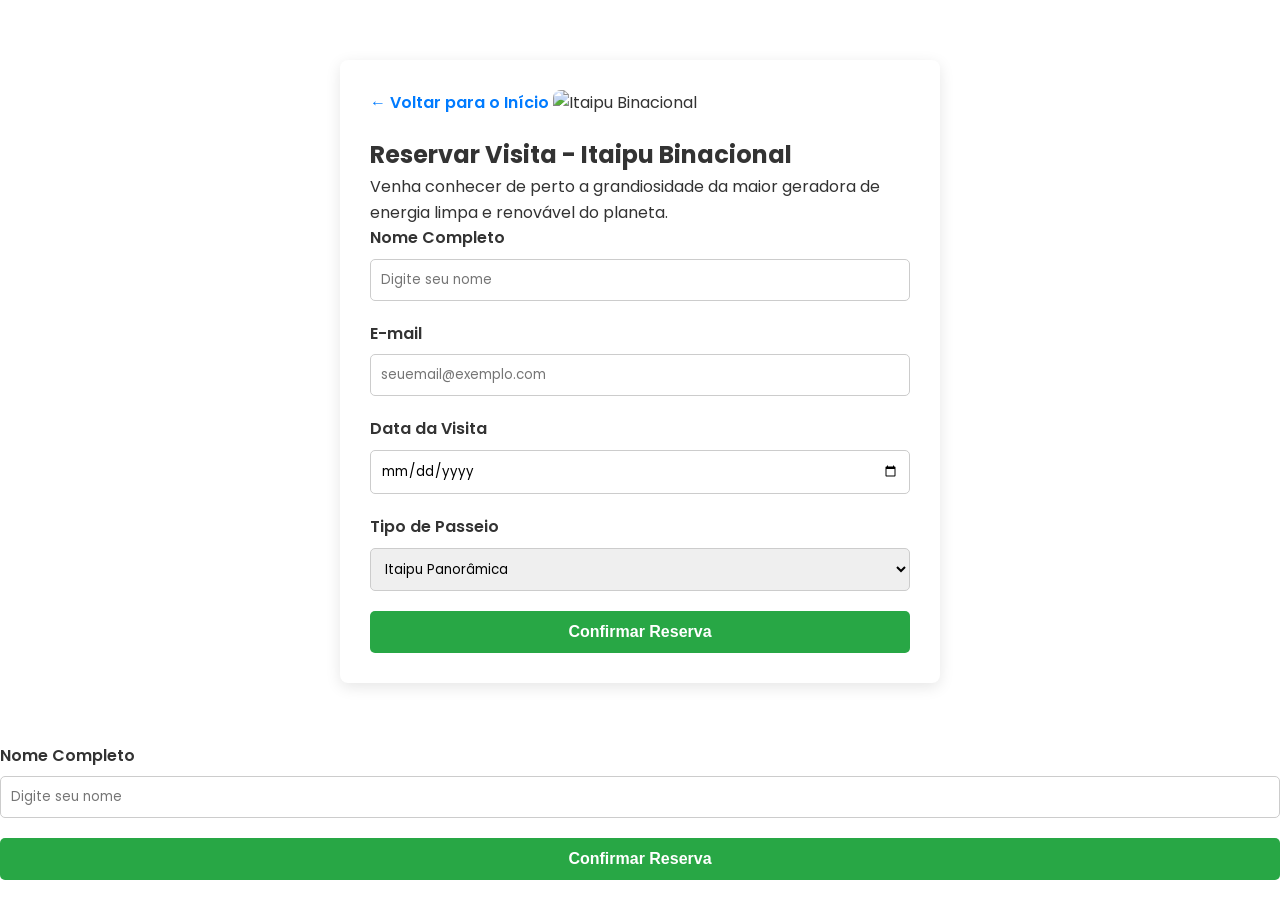
==== reserva-itaipu.html @ 5ce43c3a "Add files via upload" ====
<!DOCTYPE html>
<html lang="pt-br">
<head>
    <meta charset="UTF-8">
    <meta name="viewport" content="width=device-width, initial-scale=1.0">
    <title>Reserva - Itaipu Binacional</title>
    <link rel="stylesheet" href="style.css">
    <link href="https://fonts.googleapis.com/css2?family=Poppins:wght@300;400;600&display=swap" rel="stylesheet">
    <style>
        /* Reutilizando os mesmos estilos internos para manter a consistência */
        .booking-container {
            max-width: 600px;
            margin: 60px auto;
            padding: 30px;
            background: #fff;
            border-radius: 8px;
            box-shadow: 0 4px 15px rgba(0,0,0,0.1);
            font-family: 'Poppins', sans-serif;
        }
        .booking-banner {
            width: 100%;
            height: 250px;
            object-fit: cover;
            border-radius: 8px;
            margin-bottom: 20px;
        }
        .form-group {
            margin-bottom: 20px;
        }
        .form-group label {
            display: block;
            font-weight: 600;
            margin-bottom: 8px;
            color: #333;
        }
        .form-group input, .form-group select {
            width: 100%;
            padding: 10px;
            border: 1px solid #ccc;
            border-radius: 5px;
            font-family: 'Poppins', sans-serif;
            box-sizing: border-box;
        }
        .btn-submit {
            display: inline-block;
            width: 100%;
            padding: 12px;
            background-color: #28a745;
            color: white;
            border: none;
            border-radius: 5px;
            font-weight: 600;
            font-size: 16px;
            cursor: pointer;
            transition: background 0.3s;
        }
        .btn-submit:hover {
            background-color: #218838;
        }
        .back-link {
            display: inline-block;
            margin-bottom: 20px;
            color: #007BFF;
            text-decoration: none;
            font-weight: 600;
        }
    </style>
</head>
<body>

    <div class="booking-container">
        <a href="index.html" class="back-link">&larr; Voltar para o Início</a>
        
        <img src="https://admin.cnnbrasil.com.br/wp-content/uploads/sites/12/2026/03/Itaipu-foto-Caio-Coronel.jpg?w=1200&h=900&crop=0" alt="Itaipu Binacional" class="booking-banner">
        
        <h2>Reservar Visita - Itaipu Binacional</h2>
        <p>Venha conhecer de perto a grandiosidade da maior geradora de energia limpa e renovável do planeta.</p>
        
        <form action="sucesso.html" method="POST">
            <div class="form-group">
                <label for="name">Nome Completo</label>
                <input type="text" id="name" required placeholder="Digite seu nome">
            </div>
            
            <div class="form-group">
                <label for="email">E-mail</label>
                <input type="email" id="email" required placeholder="seuemail@exemplo.com">
            </div>
            
            <div class="form-group">
                <label for="date">Data da Visita</label>
                <input type="date" id="date" required>
            </div>
            
            <div class="form-group">
                <label for="tour-type">Tipo de Passeio</label>
                <select id="tour-type" required>
                    <option value="panorâmica">Itaipu Panorâmica</option>
                    <option value="especial">Itaipu Especial (Interna)</option>
                    <option value="iluminacao">Itaipu Iluminada (Noturno)</option>
                </select>
            </div>
            
            <button type="submit" class="btn-submit">Confirmar Reserva</button>
        </form>
    </div>
    <form action="sucesso.html" method="GET">
        <div class="form-group">
            <label for="name">Nome Completo</label>
            <input type="text" id="name" name="nome" required placeholder="Digite seu nome">
        </div>
        
        <input type="hidden" name="destino" value="Itaipu Binacional">
        
        <button type="submit" class="btn-submit">Confirmar Reserva</button>
    </form>
</body>
</html>
---- style.css ----
* {
    margin: 0;
    padding: 0;
    box-sizing: border-box;
}

body {
    font-family: 'Poppins', sans-serif;
    line-height: 1.6;
    color: #333;
    scroll-behavior: smooth;
}

.navbar {
    display: flex;
    justify-content: space-between;
    align-items: center;
    padding: 1.5rem 10%;
    background: #daeae4;
    box-shadow: 0 2px 10px rgba(0,0,0,0.1);
    position: fixed;
    width: 100%;
    z-index: 1000;
}

.logo {
    font-size: 1.5rem;
    font-weight: 600;
    color: #2c3e50;
}

.logo span { color: #05ea09aa; }

.nav-links {
    display: flex;
    list-style: none;
    align-items: center;
}

.nav-links li { margin-left: 2rem; }

.nav-links a {
    text-decoration: none;
    color: #53a48b;
    transition: 0.3s;
}

.nav-links a:hover { color: #546bed; }

.btn-contato {
    background: #048732e4;
    color: #011607 !important;
    padding: 0.6rem 1.2rem;
    border-radius: 25px;
}

.hero {
    height: 100vh;
    background: linear-gradient(rgba(0,0,0,0.5), rgba(0,0,0,0.5)), 
                url('https://wonderparkfoz.com.br/wp-content/uploads/2025/08/cidade-de-foz-do-iguacu.webp') no-repeat center center/cover;
    display: flex;
    align-items: center;
    justify-content: center;
    text-align: center;
    color: #9df7b5;
}

.hero-content h1 {
    font-size: 3.5rem;
    margin-bottom: 1rem;
}

.cta-button {
    display: inline-block;
    margin-top: 2rem;
    padding: 1rem 2.5rem;
    background: #b2f1a3;
    color: #048711;
    text-decoration: none;
    border-radius: 30px;
    font-weight: 600;
    transition: transform 0.3s;
}

.cta-button:hover { transform: scale(1.05); }

.container {
    padding: 5rem 10%;
}

.section-title {
    text-align: center;
    margin-bottom: 3rem;
    font-size: 2.5rem;
}

.destinos-grid {
    display: grid;
    grid-template-columns: repeat(auto-fit, minmax(300px, 1fr));
    gap: 2rem;
}

.card {
    border-radius: 15px;
    overflow: hidden;
    box-shadow: 0 5px 15px rgba(0,0,0,0.1);
    transition: 0.3s;
}

.card:hover { transform: translateY(-10px); }

.card img {
    width: 100%;
    height: 250px;
    object-fit: cover;
}

.card-info { padding: 1.5rem; }

.externo-section {
    background: #d1efde;
    text-align: center;
}

.external-links {
    display: flex;
    justify-content: center;
    gap: 2rem;
    margin-top: 2rem;
}

.link-item {
    background: #fff;
    padding: 2rem;
    border-radius: 10px;
    border-left: 5px solid #046b2b;
    flex: 1;
    max-width: 400px;
}

footer {
    background: #2c3e50;
    color: #fff;
    text-align: center;
    padding: 2rem;
}
.btn-reserva {
    display: inline-block;
    margin-top: 15px;
    padding: 10px 20px;
    background-color: #007BFF; /* Cor azul, mude para combinar com seu design */
    color: #fff;
    text-decoration: none;
    border-radius: 5px;
    font-weight: 600;
    transition: background 0.3s ease;
}

.btn-reserva:hover {
    background-color: #0056b3; /* Cor ligeiramente mais escura ao passar o mouse */
}
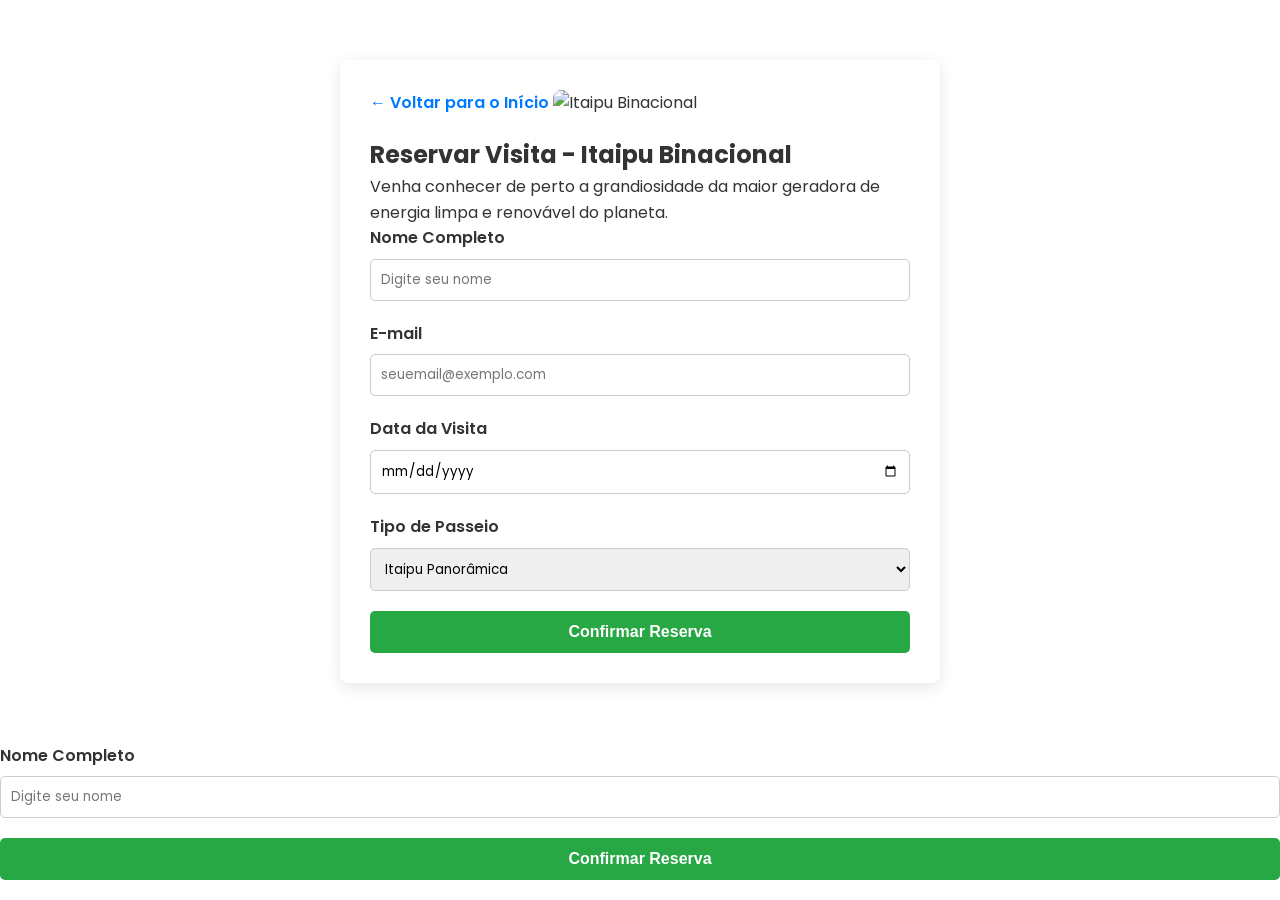
==== commit 37ef2529: "Add files via upload" ====
--- a/reserva-itaipu.html
+++ b/reserva-itaipu.html
@@ -7,7 +7,6 @@
     <link rel="stylesheet" href="style.css">
     <link href="https://fonts.googleapis.com/css2?family=Poppins:wght@300;400;600&display=swap" rel="stylesheet">
     <style>
-        /* Reutilizando os mesmos estilos internos para manter a consistência */
         .booking-container {
             max-width: 600px;
             margin: 60px auto;
